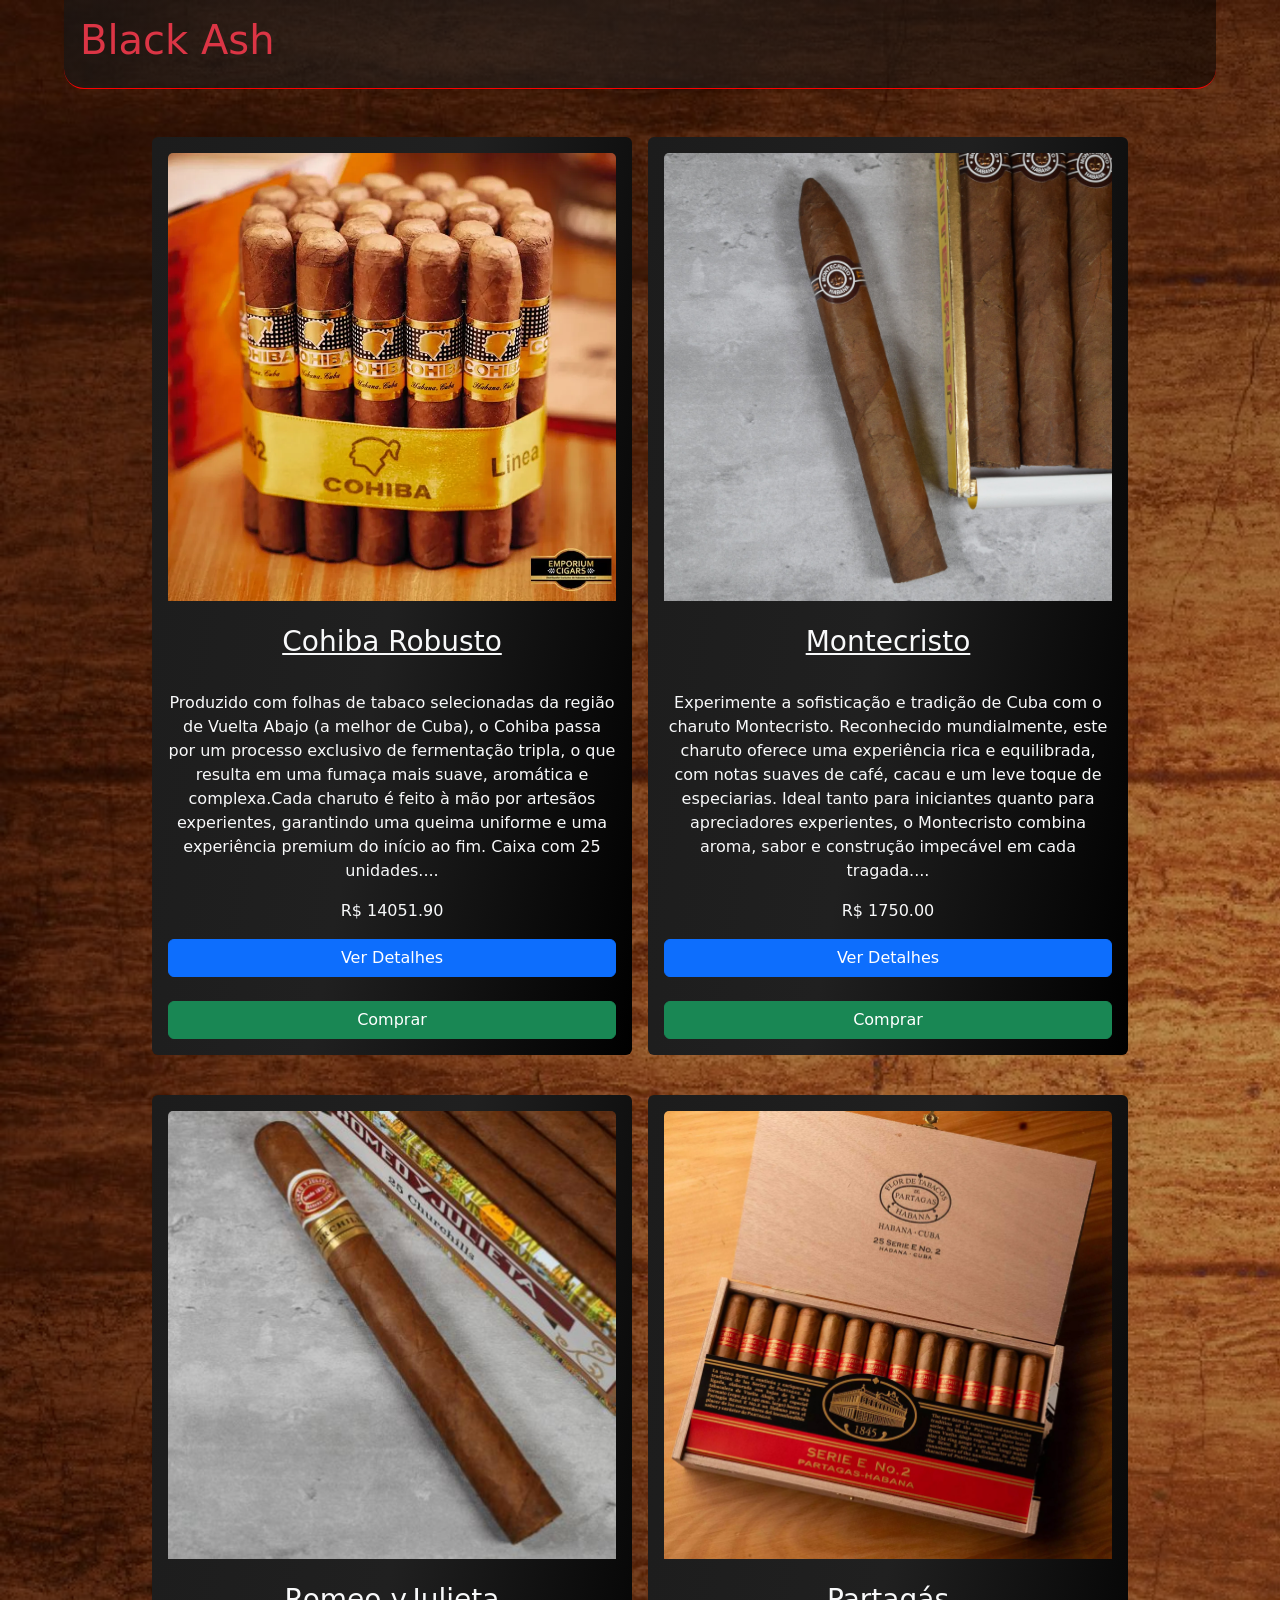
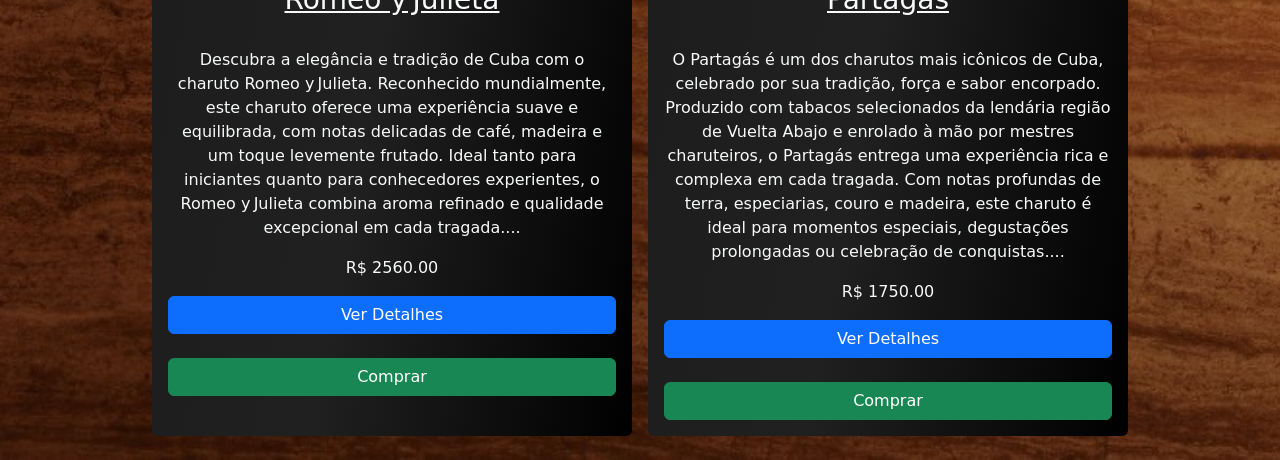
==== index.html @ 5efb11d4 "Add files via upload" ====
<!DOCTYPE html>
<html lang="pt-BR">
<head>
    <meta charset="UTF-8">
    <meta name="viewport" content="width=device-width, initial-scale=1.0">
    <meta name="description" content="">
    <title>Black Ash</title>
    <link href="https://cdn.jsdelivr.net/npm/bootstrap@5.3.3/dist/css/bootstrap.min.css" rel="stylesheet">
    <script src="js/main.js" defer></script>
        <link rel="stylesheet" href="css/style.css">
</head>
<body class="bg-dark text-white" style="background-image: url('assets/images/fundo.jpeg'); background-size: cover;">
    <header class="text-danger p-3 mb-5 header-stl">
        <h1>Black Ash</h1>
    </header>
<main>
    <section id="lista-produtos" class="container d-flex flex-wrap justify-content-center gap-3"></section>
</main>

</body>
</html>
---- css/style.css ----
.btn-css {
  transition: all 0.25s ease;
  position: relative;
  overflow: hidden;
}

/* SOMBRINHA NE PAE */
.btn-css:hover {
  transform: translateY(-4px) scale(1.03);
  box-shadow: 0 12px 25px rgba(78, 78, 78, 0.4);
}

/* BRILINHO */
.btn-css::after {
  content: "";
  position: absolute;
  top: 0;
  left: -75%;
  width: 50%;
  height: 100%;
  background: rgba(255,255,255,0.35);
  transform: skewX(-25deg);
  transition: left 0.6s ease;
}

.btn-css:hover::after {
  left: 130%;
}

.card-css {
  background: linear-gradient(
    100deg,
    #1c1c1c 0%,
    #202020 50%,
    #000000 100%);
  border: none;
  transition: all 0.3s ease;
}
.card-css:hover {
  transform: translateY(-5px) scale(1.02);
  box-shadow: 0 15px 30px rgba(0,0,0,0.5);
}
.header-stl {
  border-radius: 0 0 20px 20px;
  margin: 0 auto;
  width: 90%;
  background: linear-gradient(90deg, #161616a6, #20202096, #00000086);
  border-bottom: 1px solid #ff0000;
}
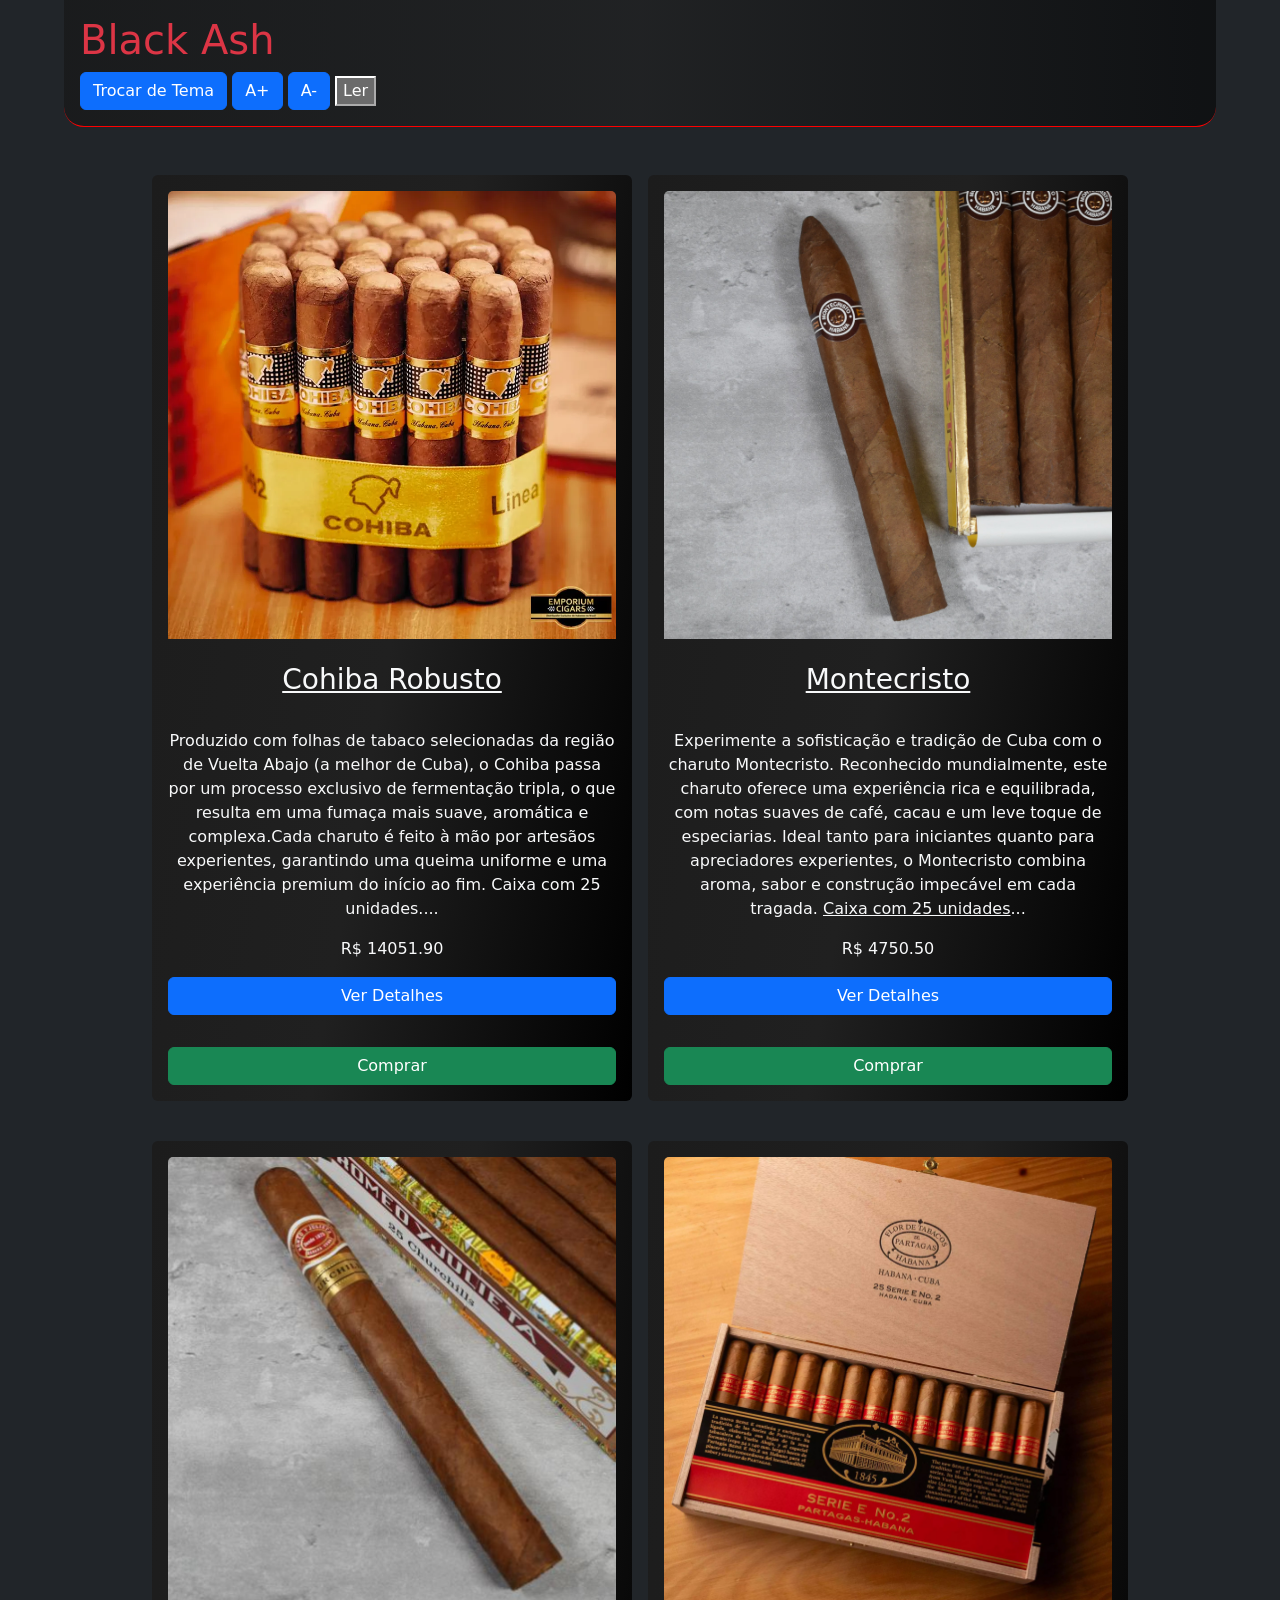
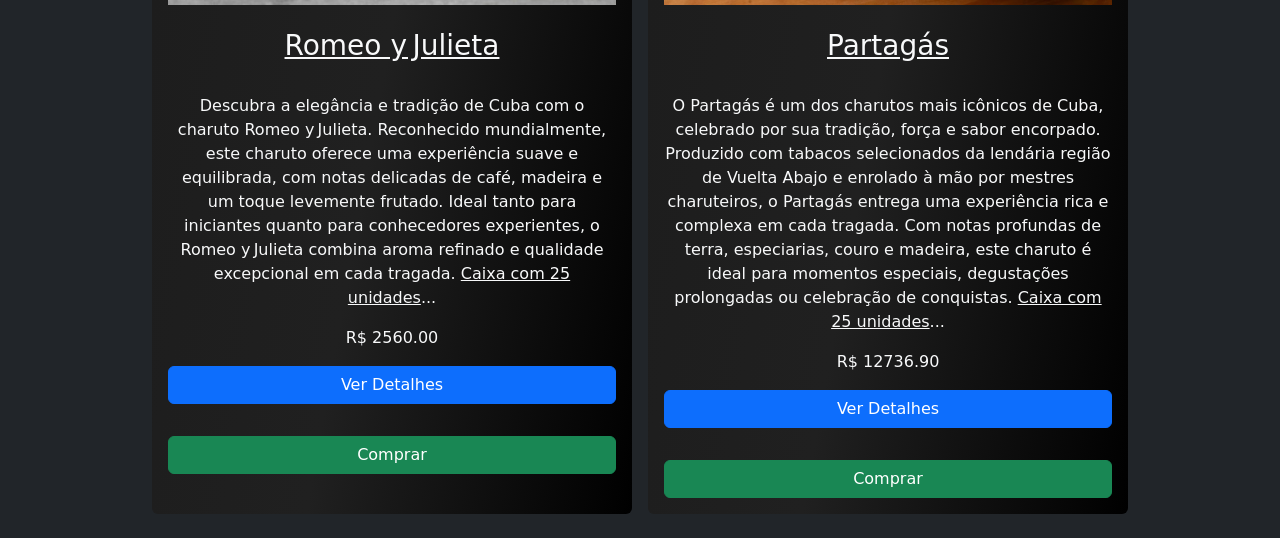
==== commit 9ac383c2: "Add files via upload" ====
--- a/index.html
+++ b/index.html
@@ -1,5 +1,6 @@
 <!DOCTYPE html>
 <html lang="pt-BR">
+
 <head>
     <meta charset="UTF-8">
     <meta name="viewport" content="width=device-width, initial-scale=1.0">
@@ -7,15 +8,21 @@
     <title>Black Ash</title>
     <link href="https://cdn.jsdelivr.net/npm/bootstrap@5.3.3/dist/css/bootstrap.min.css" rel="stylesheet">
     <script src="js/main.js" defer></script>
-        <link rel="stylesheet" href="css/style.css">
+    <link rel="stylesheet" href="css/style.css">
 </head>
-<body class="bg-dark text-white" style="background-image: url('assets/images/fundo.jpeg'); background-size: cover;">
+
+<body data-bs-theme="dark" class=" text-white">
     <header class="text-danger p-3 mb-5 header-stl">
         <h1>Black Ash</h1>
+        <button id="trocaTema" class="btn btn-primary">Trocar de Tema</button>
+        <button id="aumenta" tabindex="0" class="btn btn-primary">A+</button>
+        <button id="diminui" tabindex="0" class="btn btn-primary">A-</button>
+        <button id="lerPG" tabindex="0">Ler</button>
     </header>
-<main>
-    <section id="lista-produtos" class="container d-flex flex-wrap justify-content-center gap-3"></section>
-</main>
+    <main>
+        <section id="lista-produtos" class="container d-flex flex-wrap justify-content-center gap-3"></section>
+    </main>
 
 </body>
+
 </html>
